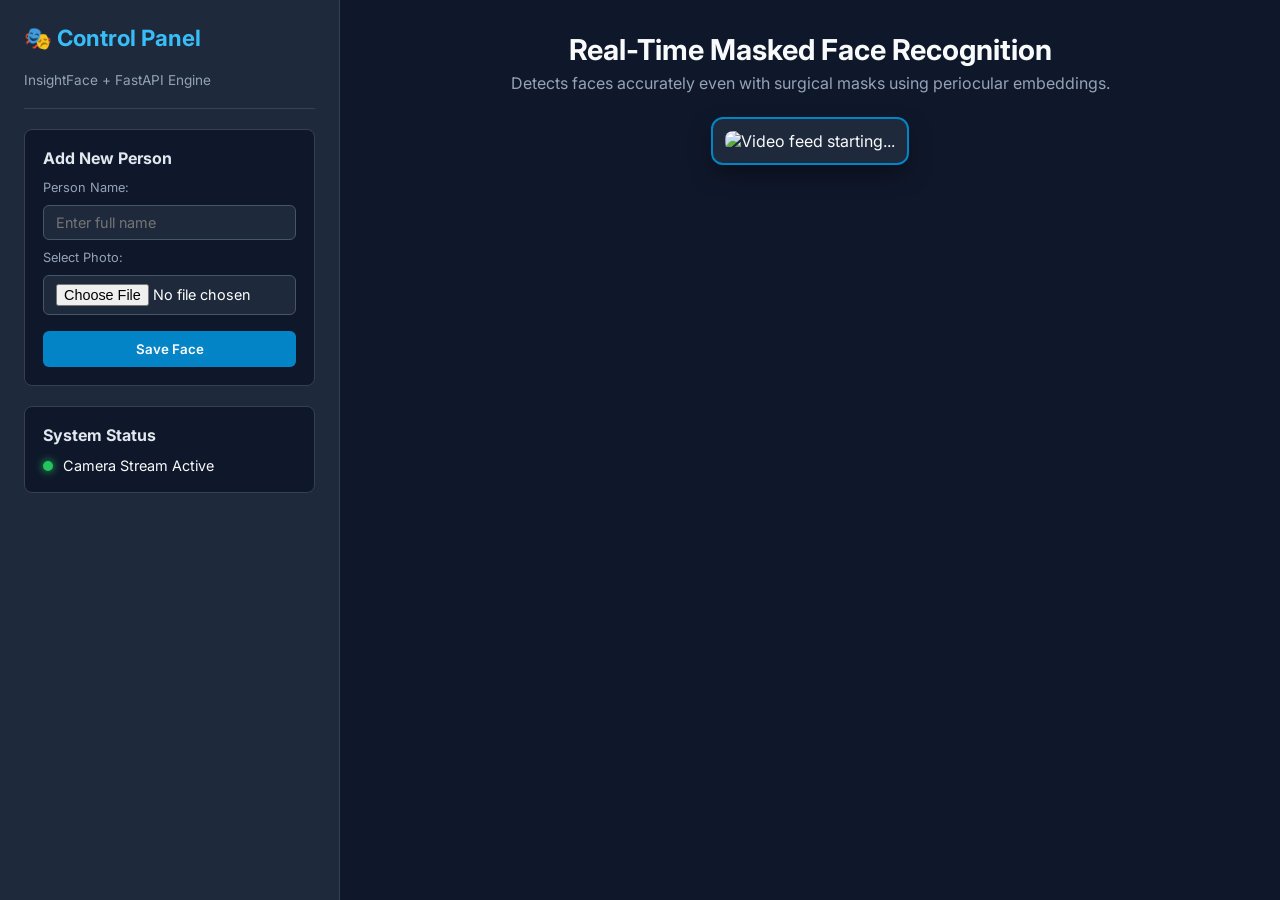
==== templates/index.html @ 17339979 "Final commit - Masked Face Recognition FastAPI Web App" ====
<!DOCTYPE html>
<html lang="en">
<head>
    <meta charset="UTF-8">
    <meta name="viewport" content="width=device-width, initial-scale=1.0">
    <title>Masked Face Recognition System</title>
    <link rel="stylesheet" href="/static/style.css">
    <link href="https://fonts.googleapis.com/css2?family=Inter:wght@400;600;700&display=swap" rel="stylesheet">
</head>
<body>
    <div class="app-container">
        <!-- Sidebar Controls -->
        <aside class="sidebar">
            <h2>🎭 Control Panel</h2>
            <p class="subtitle">InsightFace + FastAPI Engine</p>
            
            <hr class="divider">

            <div class="card">
                <h3>Add New Person</h3>
                <form action="/upload" method="post" enctype="multipart/form-data" class="upload-form">
                    <label for="name">Person Name:</label>
                    <input type="text" id="name" name="name" placeholder="Enter full name" required>
                    
                    <label for="file">Select Photo:</label>
                    <input type="file" id="file" name="file" accept="image/*" required>
                    
                    <button type="submit" class="btn btn-primary">Save Face</button>
                </form>
            </div>

            <div class="card status-card">
                <h3>System Status</h3>
                <div class="status-indicator">
                    <span class="dot green"></span>
                    <span>Camera Stream Active</span>
                </div>
            </div>
        </aside>

        <!-- Main Video Streaming Dashboard -->
        <main class="main-content">
            <header class="header">
                <h1>Real-Time Masked Face Recognition</h1>
                <p>Detects faces accurately even with surgical masks using periocular embeddings.</p>
            </header>

            <div class="video-wrapper">
                <img src="/video_feed" alt="Video feed starting..." class="video-feed">
            </div>
        </main>
    </div>
</body>
</html>
---- static/style.css ----
* {
    box-sizing: border-box;
    margin: 0;
    padding: 0;
    font-family: 'Inter', sans-serif;
}

body {
    background-color: #0f172a;
    color: #f8fafc;
    min-height: 100vh;
}

.app-container {
    display: flex;
    min-height: 100vh;
}

/* Sidebar Styling */
.sidebar {
    width: 340px;
    background-color: #1e293b;
    padding: 24px;
    border-right: 1px solid #334155;
    display: flex;
    flex-direction: column;
    gap: 20px;
}

.sidebar h2 {
    font-size: 1.4rem;
    color: #38bdf8;
}

.subtitle {
    font-size: 0.85rem;
    color: #94a3b8;
}

.divider {
    border: none;
    border-top: 1px solid #334155;
}

.card {
    background-color: #0f172a;
    padding: 18px;
    border-radius: 8px;
    border: 1px solid #334155;
}

.card h3 {
    font-size: 1rem;
    margin-bottom: 12px;
    color: #e2e8f0;
}

.upload-form {
    display: flex;
    flex-direction: column;
    gap: 10px;
}

.upload-form label {
    font-size: 0.8rem;
    color: #94a3b8;
}

.upload-form input {
    background: #1e293b;
    border: 1px solid #475569;
    padding: 8px 12px;
    border-radius: 6px;
    color: white;
    font-size: 0.9rem;
}

.btn-primary {
    margin-top: 6px;
    background-color: #0284c7;
    color: white;
    border: none;
    padding: 10px;
    border-radius: 6px;
    font-weight: 600;
    cursor: pointer;
    transition: background 0.2s;
}

.btn-primary:hover {
    background-color: #0369a1;
}

.status-indicator {
    display: flex;
    align-items: center;
    gap: 10px;
    font-size: 0.9rem;
}

.dot {
    width: 10px;
    height: 10px;
    border-radius: 50%;
}

.dot.green {
    background-color: #22c55e;
    box-shadow: 0 0 8px #22c55e;
}

/* Main Video Section */
.main-content {
    flex: 1;
    padding: 32px;
    display: flex;
    flex-direction: column;
    align-items: center;
}

.header {
    text-align: center;
    margin-bottom: 24px;
}

.header h1 {
    font-size: 1.8rem;
    color: #f8fafc;
    margin-bottom: 6px;
}

.header p {
    color: #94a3b8;
}

.video-wrapper {
    background-color: #1e293b;
    padding: 12px;
    border-radius: 12px;
    border: 2px solid #0284c7;
    box-shadow: 0 10px 25px -5px rgba(0, 0, 0, 0.5);
    display: flex;
    justify-content: center;
}

.video-feed {
    border-radius: 8px;
    max-width: 100%;
    height: auto;
    display: block;
}
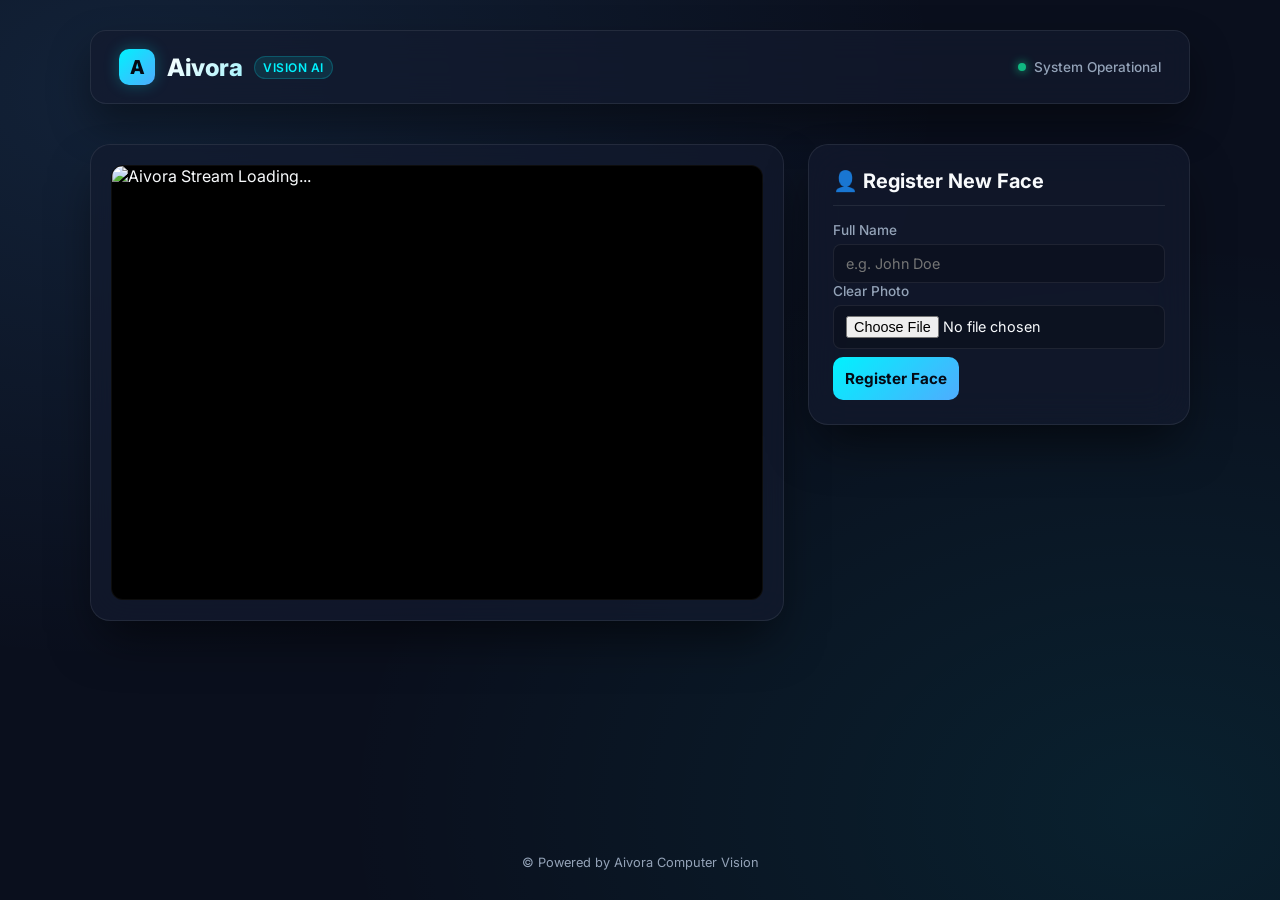
==== commit 6166e956: "updated UI" ====
--- a/templates/index.html
+++ b/templates/index.html
@@ -3,52 +3,349 @@
 <head>
     <meta charset="UTF-8">
     <meta name="viewport" content="width=device-width, initial-scale=1.0">
-    <title>Masked Face Recognition System</title>
-    <link rel="stylesheet" href="/static/style.css">
-    <link href="https://fonts.googleapis.com/css2?family=Inter:wght@400;600;700&display=swap" rel="stylesheet">
+    <title>Aivora — Masked Face Recognition</title>
+    <!-- Google Fonts: Inter -->
+    <link rel="preconnect" href="https://fonts.googleapis.com">
+    <link rel="preconnect" href="https://fonts.gstatic.com" crossorigin>
+    <link href="https://fonts.googleapis.com/css2?family=Inter:wght@300;400;500;600;700;800&display=swap" rel="stylesheet">
+    <style>
+        :root {
+            --bg-primary: #0a0f1d;
+            --bg-secondary: #131b2e;
+            --accent-cyan: #00f2fe;
+            --accent-blue: #4facfe;
+            --accent-glow: rgba(0, 242, 254, 0.25);
+            --text-main: #f8fafc;
+            --text-muted: #94a3b8;
+            --border-color: rgba(255, 255, 255, 0.08);
+            --card-bg: rgba(19, 27, 46, 0.7);
+        }
+
+        * {
+            box-sizing: border-box;
+            margin: 0;
+            padding: 0;
+            font-family: 'Inter', -apple-system, BlinkMacSystemFont, sans-serif;
+        }
+
+        body {
+            background-color: var(--bg-primary);
+            background-image: 
+                radial-gradient(at 10% 10%, rgba(79, 172, 254, 0.12) 0px, transparent 50%),
+                radial-gradient(at 90% 90%, rgba(0, 242, 254, 0.08) 0px, transparent 50%);
+            color: var(--text-main);
+            min-height: 100vh;
+            display: flex;
+            flex-direction: column;
+            align-items: center;
+            padding: 30px 20px;
+        }
+
+        /* Top Navigation Header */
+        header {
+            width: 100%;
+            max-width: 1100px;
+            display: flex;
+            justify-content: space-between;
+            align-items: center;
+            padding: 18px 28px;
+            background: var(--card-bg);
+            backdrop-filter: blur(16px);
+            -webkit-backdrop-filter: blur(16px);
+            border: 1px solid var(--border-color);
+            border-radius: 16px;
+            margin-bottom: 40px;
+            box-shadow: 0 20px 40px rgba(0, 0, 0, 0.4);
+        }
+
+        .brand {
+            display: flex;
+            align-items: center;
+            gap: 12px;
+        }
+
+        .brand-logo {
+            width: 36px;
+            height: 36px;
+            background: linear-gradient(135deg, var(--accent-cyan), var(--accent-blue));
+            border-radius: 10px;
+            display: flex;
+            align-items: center;
+            justify-content: center;
+            box-shadow: 0 0 15px var(--accent-glow);
+            font-weight: 800;
+            color: #040914;
+            font-size: 1.2rem;
+        }
+
+        .brand-name {
+            font-size: 1.5rem;
+            font-weight: 800;
+            letter-spacing: -0.5px;
+            background: linear-gradient(135deg, #ffffff, #a5f3fc);
+            -webkit-background-clip: text;
+            -webkit-text-fill-color: transparent;
+        }
+
+        .brand-badge {
+            font-size: 0.75rem;
+            padding: 3px 8px;
+            background: rgba(0, 242, 254, 0.1);
+            color: var(--accent-cyan);
+            border: 1px solid rgba(0, 242, 254, 0.2);
+            border-radius: 20px;
+            font-weight: 600;
+            text-transform: uppercase;
+            letter-spacing: 0.5px;
+        }
+
+        .header-status {
+            display: flex;
+            align-items: center;
+            gap: 8px;
+            font-size: 0.85rem;
+            color: var(--text-muted);
+            font-weight: 500;
+        }
+
+        .pulse-dot {
+            width: 8px;
+            height: 8px;
+            background-color: #10b981;
+            border-radius: 50%;
+            box-shadow: 0 0 10px #10b981;
+            animation: pulse 2s infinite;
+        }
+
+        @keyframes pulse {
+            0% { transform: scale(0.95); box-shadow: 0 0 0 0 rgba(16, 185, 129, 0.7); }
+            70% { transform: scale(1); box-shadow: 0 0 0 8px rgba(16, 185, 129, 0); }
+            100% { transform: scale(0.95); box-shadow: 0 0 0 0 rgba(16, 185, 129, 0); }
+        }
+
+        /* Main Container */
+        .container {
+            width: 100%;
+            max-width: 1100px;
+            display: grid;
+            grid-template-columns: 2fr 1fr;
+            gap: 24px;
+        }
+
+        @media (max-width: 900px) {
+            .container {
+                grid-template-columns: 1fr;
+            }
+        }
+
+        /* Video Card */
+        .video-card {
+            background: var(--card-bg);
+            backdrop-filter: blur(20px);
+            -webkit-backdrop-filter: blur(20px);
+            border: 1px solid var(--border-color);
+            border-radius: 20px;
+            padding: 20px;
+            box-shadow: 0 25px 50px -12px rgba(0, 0, 0, 0.6);
+        }
+
+        .video-viewport {
+            border-radius: 12px;
+            overflow: hidden;
+            background-color: #000;
+            border: 1px solid rgba(255, 255, 255, 0.05);
+        }
+
+        img {
+            display: block;
+            width: 100%;
+            height: auto;
+        }
+
+        /* Form Card */
+        .form-card {
+            background: var(--card-bg);
+            backdrop-filter: blur(20px);
+            -webkit-backdrop-filter: blur(20px);
+            border: 1px solid var(--border-color);
+            border-radius: 20px;
+            padding: 24px;
+            display: flex;
+            flex-direction: column;
+            gap: 16px;
+            box-shadow: 0 25px 50px -12px rgba(0, 0, 0, 0.6);
+            height: fit-content;
+        }
+
+        .form-card h2 {
+            font-size: 1.25rem;
+            font-weight: 700;
+            color: var(--text-main);
+            border-bottom: 1px solid var(--border-color);
+            padding-bottom: 12px;
+        }
+
+        .input-group {
+            display: flex;
+            flex-direction: column;
+            gap: 6px;
+        }
+
+        .input-group label {
+            font-size: 0.85rem;
+            color: var(--text-muted);
+            font-weight: 500;
+        }
+
+        .input-group input[type="text"],
+        .input-group input[type="file"] {
+            background: rgba(10, 15, 29, 0.6);
+            border: 1px solid var(--border-color);
+            border-radius: 8px;
+            padding: 10px 12px;
+            color: var(--text-main);
+            font-size: 0.9rem;
+            outline: none;
+            transition: border 0.3s ease;
+        }
+
+        .input-group input[type="text"]:focus {
+            border-color: var(--accent-cyan);
+        }
+
+        .btn-submit {
+            background: linear-gradient(135deg, var(--accent-cyan), var(--accent-blue));
+            color: #040914;
+            border: none;
+            padding: 12px;
+            border-radius: 10px;
+            font-weight: 700;
+            font-size: 0.95rem;
+            cursor: pointer;
+            transition: transform 0.2s ease, box-shadow 0.2s ease;
+            margin-top: 8px;
+        }
+
+        .btn-submit:hover {
+            transform: translateY(-2px);
+            box-shadow: 0 5px 15px var(--accent-glow);
+        }
+
+        #status-msg {
+            font-size: 0.85rem;
+            font-weight: 500;
+            padding: 8px 12px;
+            border-radius: 6px;
+            display: none;
+        }
+
+        .msg-success {
+            background: rgba(16, 185, 129, 0.15);
+            color: #34d399;
+            border: 1px solid rgba(16, 185, 129, 0.3);
+        }
+
+        .msg-error {
+            background: rgba(239, 68, 68, 0.15);
+            color: #f87171;
+            border: 1px solid rgba(239, 68, 68, 0.3);
+        }
+
+        footer {
+            margin-top: auto;
+            padding-top: 40px;
+            color: var(--text-muted);
+            font-size: 0.8rem;
+            text-align: center;
+        }
+    </style>
 </head>
 <body>
-    <div class="app-container">
-        <!-- Sidebar Controls -->
-        <aside class="sidebar">
-            <h2>🎭 Control Panel</h2>
-            <p class="subtitle">InsightFace + FastAPI Engine</p>
+
+    <!-- Header -->
+    <header>
+        <div class="brand">
+            <div class="brand-logo">A</div>
+            <span class="brand-name">Aivora</span>
+            <span class="brand-badge">Vision AI</span>
+        </div>
+        <div class="header-status">
+            <div class="pulse-dot"></div>
+            <span>System Operational</span>
+        </div>
+    </header>
+
+    <!-- Main Section -->
+    <div class="container">
+        <!-- Left: Live Feed -->
+        <div class="video-card">
+            <div class="video-viewport">
+                <img src="/video_feed" width="720" height="480" alt="Aivora Stream Loading..." />
+            </div>
+        </div>
+
+        <!-- Right: Register New Face Form -->
+        <div class="form-card">
+            <h2>👤 Register New Face</h2>
             
-            <hr class="divider">
-
-            <div class="card">
-                <h3>Add New Person</h3>
-                <form action="/upload" method="post" enctype="multipart/form-data" class="upload-form">
-                    <label for="name">Person Name:</label>
-                    <input type="text" id="name" name="name" placeholder="Enter full name" required>
-                    
-                    <label for="file">Select Photo:</label>
+            <div id="status-msg"></div>
+
+            <form id="register-form">
+                <div class="input-group">
+                    <label for="person_name">Full Name</label>
+                    <input type="text" id="person_name" name="person_name" placeholder="e.g. John Doe" required>
+                </div>
+
+                <div class="input-group">
+                    <label for="file">Clear Photo</label>
                     <input type="file" id="file" name="file" accept="image/*" required>
-                    
-                    <button type="submit" class="btn btn-primary">Save Face</button>
-                </form>
-            </div>
-
-            <div class="card status-card">
-                <h3>System Status</h3>
-                <div class="status-indicator">
-                    <span class="dot green"></span>
-                    <span>Camera Stream Active</span>
                 </div>
-            </div>
-        </aside>
-
-        <!-- Main Video Streaming Dashboard -->
-        <main class="main-content">
-            <header class="header">
-                <h1>Real-Time Masked Face Recognition</h1>
-                <p>Detects faces accurately even with surgical masks using periocular embeddings.</p>
-            </header>
-
-            <div class="video-wrapper">
-                <img src="/video_feed" alt="Video feed starting..." class="video-feed">
-            </div>
-        </main>
+
+                <button type="submit" class="btn-submit">Register Face</button>
+            </form>
+        </div>
     </div>
+
+    <!-- Footer -->
+    <footer>
+        &copy; Powered by Aivora Computer Vision
+    </footer>
+
+    <!-- JS Form Submit Script -->
+    <script>
+        const form = document.getElementById('register-form');
+        const statusMsg = document.getElementById('status-msg');
+
+        form.addEventListener('submit', async (e) => {
+            e.preventDefault();
+            statusMsg.style.display = 'none';
+
+            const formData = new FormData(form);
+
+            try {
+                const response = await fetch('/upload_face', {
+                    method: 'POST',
+                    body: formData
+                });
+
+                const result = await response.json();
+
+                if (response.ok) {
+                    statusMsg.className = 'msg-success';
+                    statusMsg.innerText = result.message;
+                    statusMsg.style.display = 'block';
+                    form.reset();
+                } else {
+                    statusMsg.className = 'msg-error';
+                    statusMsg.innerText = result.message || 'Error uploading face.';
+                    statusMsg.style.display = 'block';
+                }
+            } catch (error) {
+                statusMsg.className = 'msg-error';
+                statusMsg.innerText = 'Server error. Please try again.';
+                statusMsg.style.display = 'block';
+            }
+        });
+    </script>
 </body>
 </html>
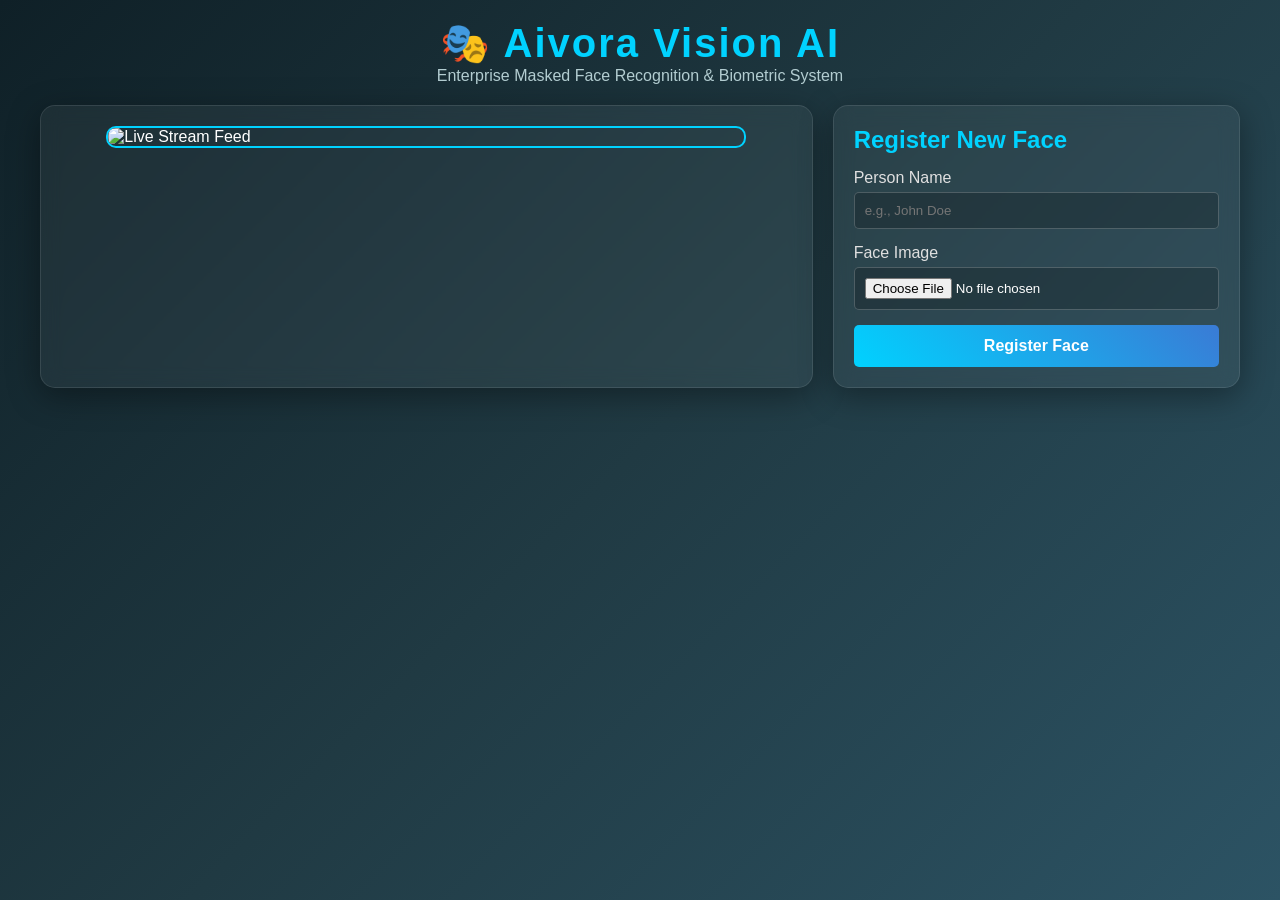
==== commit 270edc00: "Makes UI faster" ====
--- a/templates/index.html
+++ b/templates/index.html
@@ -3,347 +3,194 @@
 <head>
     <meta charset="UTF-8">
     <meta name="viewport" content="width=device-width, initial-scale=1.0">
-    <title>Aivora — Masked Face Recognition</title>
-    <!-- Google Fonts: Inter -->
-    <link rel="preconnect" href="https://fonts.googleapis.com">
-    <link rel="preconnect" href="https://fonts.gstatic.com" crossorigin>
-    <link href="https://fonts.googleapis.com/css2?family=Inter:wght@300;400;500;600;700;800&display=swap" rel="stylesheet">
+    <title>Aivora Vision AI</title>
     <style>
-        :root {
-            --bg-primary: #0a0f1d;
-            --bg-secondary: #131b2e;
-            --accent-cyan: #00f2fe;
-            --accent-blue: #4facfe;
-            --accent-glow: rgba(0, 242, 254, 0.25);
-            --text-main: #f8fafc;
-            --text-muted: #94a3b8;
-            --border-color: rgba(255, 255, 255, 0.08);
-            --card-bg: rgba(19, 27, 46, 0.7);
-        }
-
         * {
             box-sizing: border-box;
             margin: 0;
             padding: 0;
-            font-family: 'Inter', -apple-system, BlinkMacSystemFont, sans-serif;
+            font-family: 'Segoe UI', Tahoma, Geneva, Verdana, sans-serif;
         }
 
         body {
-            background-color: var(--bg-primary);
-            background-image: 
-                radial-gradient(at 10% 10%, rgba(79, 172, 254, 0.12) 0px, transparent 50%),
-                radial-gradient(at 90% 90%, rgba(0, 242, 254, 0.08) 0px, transparent 50%);
-            color: var(--text-main);
+            background: linear-gradient(135deg, #0f2027, #203a43, #2c5364);
+            color: #ffffff;
             min-height: 100vh;
             display: flex;
             flex-direction: column;
             align-items: center;
-            padding: 30px 20px;
+            padding: 20px;
         }
 
-        /* Top Navigation Header */
         header {
-            width: 100%;
-            max-width: 1100px;
-            display: flex;
-            justify-content: space-between;
-            align-items: center;
-            padding: 18px 28px;
-            background: var(--card-bg);
-            backdrop-filter: blur(16px);
-            -webkit-backdrop-filter: blur(16px);
-            border: 1px solid var(--border-color);
-            border-radius: 16px;
-            margin-bottom: 40px;
-            box-shadow: 0 20px 40px rgba(0, 0, 0, 0.4);
+            margin-bottom: 20px;
+            text-align: center;
         }
 
-        .brand {
-            display: flex;
-            align-items: center;
-            gap: 12px;
+        header h1 {
+            font-size: 2.5rem;
+            letter-spacing: 2px;
+            color: #00d2ff;
         }
 
-        .brand-logo {
-            width: 36px;
-            height: 36px;
-            background: linear-gradient(135deg, var(--accent-cyan), var(--accent-blue));
-            border-radius: 10px;
-            display: flex;
-            align-items: center;
-            justify-content: center;
-            box-shadow: 0 0 15px var(--accent-glow);
-            font-weight: 800;
-            color: #040914;
-            font-size: 1.2rem;
+        header p {
+            font-size: 1rem;
+            color: #b3cdd1;
         }
 
-        .brand-name {
-            font-size: 1.5rem;
-            font-weight: 800;
-            letter-spacing: -0.5px;
-            background: linear-gradient(135deg, #ffffff, #a5f3fc);
-            -webkit-background-clip: text;
-            -webkit-text-fill-color: transparent;
+        .container {
+            display: flex;
+            flex-wrap: wrap;
+            gap: 20px;
+            justify-content: center;
+            width: 100%;
+            max-width: 1200px;
         }
 
-        .brand-badge {
-            font-size: 0.75rem;
-            padding: 3px 8px;
-            background: rgba(0, 242, 254, 0.1);
-            color: var(--accent-cyan);
-            border: 1px solid rgba(0, 242, 254, 0.2);
-            border-radius: 20px;
-            font-weight: 600;
-            text-transform: uppercase;
-            letter-spacing: 0.5px;
+        .card {
+            background: rgba(255, 255, 255, 0.05);
+            backdrop-filter: blur(10px);
+            border: 1px solid rgba(255, 255, 255, 0.1);
+            border-radius: 15px;
+            padding: 20px;
+            box-shadow: 0 8px 32px 0 rgba(0, 0, 0, 0.37);
         }
 
-        .header-status {
+        .video-card {
+            flex: 2;
+            min-width: 320px;
             display: flex;
+            flex-direction: column;
             align-items: center;
-            gap: 8px;
-            font-size: 0.85rem;
-            color: var(--text-muted);
-            font-weight: 500;
         }
 
-        .pulse-dot {
-            width: 8px;
-            height: 8px;
-            background-color: #10b981;
-            border-radius: 50%;
-            box-shadow: 0 0 10px #10b981;
-            animation: pulse 2s infinite;
+        .video-card img {
+            width: 100%;
+            max-width: 640px;
+            border-radius: 10px;
+            border: 2px solid #00d2ff;
         }
 
-        @keyframes pulse {
-            0% { transform: scale(0.95); box-shadow: 0 0 0 0 rgba(16, 185, 129, 0.7); }
-            70% { transform: scale(1); box-shadow: 0 0 0 8px rgba(16, 185, 129, 0); }
-            100% { transform: scale(0.95); box-shadow: 0 0 0 0 rgba(16, 185, 129, 0); }
-        }
-
-        /* Main Container */
-        .container {
-            width: 100%;
-            max-width: 1100px;
-            display: grid;
-            grid-template-columns: 2fr 1fr;
-            gap: 24px;
-        }
-
-        @media (max-width: 900px) {
-            .container {
-                grid-template-columns: 1fr;
-            }
-        }
-
-        /* Video Card */
-        .video-card {
-            background: var(--card-bg);
-            backdrop-filter: blur(20px);
-            -webkit-backdrop-filter: blur(20px);
-            border: 1px solid var(--border-color);
-            border-radius: 20px;
-            padding: 20px;
-            box-shadow: 0 25px 50px -12px rgba(0, 0, 0, 0.6);
-        }
-
-        .video-viewport {
-            border-radius: 12px;
-            overflow: hidden;
-            background-color: #000;
-            border: 1px solid rgba(255, 255, 255, 0.05);
-        }
-
-        img {
-            display: block;
-            width: 100%;
-            height: auto;
-        }
-
-        /* Form Card */
         .form-card {
-            background: var(--card-bg);
-            backdrop-filter: blur(20px);
-            -webkit-backdrop-filter: blur(20px);
-            border: 1px solid var(--border-color);
-            border-radius: 20px;
-            padding: 24px;
-            display: flex;
-            flex-direction: column;
-            gap: 16px;
-            box-shadow: 0 25px 50px -12px rgba(0, 0, 0, 0.6);
-            height: fit-content;
+            flex: 1;
+            min-width: 300px;
         }
 
         .form-card h2 {
-            font-size: 1.25rem;
-            font-weight: 700;
-            color: var(--text-main);
-            border-bottom: 1px solid var(--border-color);
-            padding-bottom: 12px;
+            margin-bottom: 15px;
+            color: #00d2ff;
         }
 
-        .input-group {
-            display: flex;
-            flex-direction: column;
-            gap: 6px;
+        .form-group {
+            margin-bottom: 15px;
         }
 
-        .input-group label {
-            font-size: 0.85rem;
-            color: var(--text-muted);
-            font-weight: 500;
+        .form-group label {
+            display: block;
+            margin-bottom: 5px;
+            color: #e0e0e0;
         }
 
-        .input-group input[type="text"],
-        .input-group input[type="file"] {
-            background: rgba(10, 15, 29, 0.6);
-            border: 1px solid var(--border-color);
-            border-radius: 8px;
-            padding: 10px 12px;
-            color: var(--text-main);
-            font-size: 0.9rem;
+        .form-group input {
+            width: 100%;
+            padding: 10px;
+            border-radius: 5px;
+            border: 1px solid rgba(255, 255, 255, 0.2);
+            background: rgba(0, 0, 0, 0.2);
+            color: #fff;
             outline: none;
-            transition: border 0.3s ease;
         }
 
-        .input-group input[type="text"]:focus {
-            border-color: var(--accent-cyan);
+        .btn {
+            width: 100%;
+            padding: 12px;
+            border: none;
+            border-radius: 5px;
+            background: linear-gradient(45deg, #00d2ff, #3a7bd5);
+            color: #fff;
+            font-size: 1rem;
+            font-weight: bold;
+            cursor: pointer;
+            transition: 0.3s;
         }
 
-        .btn-submit {
-            background: linear-gradient(135deg, var(--accent-cyan), var(--accent-blue));
-            color: #040914;
-            border: none;
-            padding: 12px;
-            border-radius: 10px;
-            font-weight: 700;
-            font-size: 0.95rem;
-            cursor: pointer;
-            transition: transform 0.2s ease, box-shadow 0.2s ease;
-            margin-top: 8px;
+        .btn:hover {
+            opacity: 0.9;
         }
 
-        .btn-submit:hover {
-            transform: translateY(-2px);
-            box-shadow: 0 5px 15px var(--accent-glow);
+        #alert-box {
+            margin-top: 15px;
+            padding: 10px;
+            border-radius: 5px;
+            display: none;
+            font-size: 0.9rem;
         }
 
-        #status-msg {
-            font-size: 0.85rem;
-            font-weight: 500;
-            padding: 8px 12px;
-            border-radius: 6px;
-            display: none;
-        }
-
-        .msg-success {
-            background: rgba(16, 185, 129, 0.15);
-            color: #34d399;
-            border: 1px solid rgba(16, 185, 129, 0.3);
-        }
-
-        .msg-error {
-            background: rgba(239, 68, 68, 0.15);
-            color: #f87171;
-            border: 1px solid rgba(239, 68, 68, 0.3);
-        }
-
-        footer {
-            margin-top: auto;
-            padding-top: 40px;
-            color: var(--text-muted);
-            font-size: 0.8rem;
-            text-align: center;
-        }
+        .success { background: rgba(40, 167, 69, 0.3); border: 1px solid #28a745; }
+        .error { background: rgba(220, 53, 69, 0.3); border: 1px solid #dc3545; }
     </style>
 </head>
 <body>
 
-    <!-- Header -->
     <header>
-        <div class="brand">
-            <div class="brand-logo">A</div>
-            <span class="brand-name">Aivora</span>
-            <span class="brand-badge">Vision AI</span>
-        </div>
-        <div class="header-status">
-            <div class="pulse-dot"></div>
-            <span>System Operational</span>
-        </div>
+        <h1>🎭 Aivora Vision AI</h1>
+        <p>Enterprise Masked Face Recognition & Biometric System</p>
     </header>
 
-    <!-- Main Section -->
     <div class="container">
-        <!-- Left: Live Feed -->
-        <div class="video-card">
-            <div class="video-viewport">
-                <img src="/video_feed" width="720" height="480" alt="Aivora Stream Loading..." />
-            </div>
+        <!-- Live Stream Video -->
+        <div class="card video-card">
+            <img src="/video_feed" alt="Live Stream Feed">
         </div>
 
-        <!-- Right: Register New Face Form -->
-        <div class="form-card">
-            <h2>👤 Register New Face</h2>
-            
-            <div id="status-msg"></div>
-
-            <form id="register-form">
-                <div class="input-group">
-                    <label for="person_name">Full Name</label>
-                    <input type="text" id="person_name" name="person_name" placeholder="e.g. John Doe" required>
+        <!-- Registration Form -->
+        <div class="card form-card">
+            <h2>Register New Face</h2>
+            <form id="registerForm">
+                <div class="form-group">
+                    <label for="person_name">Person Name</label>
+                    <input type="text" id="person_name" name="person_name" required placeholder="e.g., John Doe">
                 </div>
-
-                <div class="input-group">
-                    <label for="file">Clear Photo</label>
+                <div class="form-group">
+                    <label for="file">Face Image</label>
                     <input type="file" id="file" name="file" accept="image/*" required>
                 </div>
-
-                <button type="submit" class="btn-submit">Register Face</button>
+                <button type="submit" class="btn">Register Face</button>
             </form>
+            <div id="alert-box"></div>
         </div>
     </div>
 
-    <!-- Footer -->
-    <footer>
-        &copy; Powered by Aivora Computer Vision
-    </footer>
-
-    <!-- JS Form Submit Script -->
     <script>
-        const form = document.getElementById('register-form');
-        const statusMsg = document.getElementById('status-msg');
+        const form = document.getElementById('registerForm');
+        const alertBox = document.getElementById('alert-box');
 
         form.addEventListener('submit', async (e) => {
             e.preventDefault();
-            statusMsg.style.display = 'none';
+            const formData = new FormData(form);
 
-            const formData = new FormData(form);
+            alertBox.style.display = 'none';
 
             try {
                 const response = await fetch('/upload_face', {
                     method: 'POST',
                     body: formData
                 });
-
                 const result = await response.json();
 
+                alertBox.style.display = 'block';
+                alertBox.innerText = result.message;
+
                 if (response.ok) {
-                    statusMsg.className = 'msg-success';
-                    statusMsg.innerText = result.message;
-                    statusMsg.style.display = 'block';
+                    alertBox.className = 'success';
                     form.reset();
                 } else {
-                    statusMsg.className = 'msg-error';
-                    statusMsg.innerText = result.message || 'Error uploading face.';
-                    statusMsg.style.display = 'block';
+                    alertBox.className = 'error';
                 }
-            } catch (error) {
-                statusMsg.className = 'msg-error';
-                statusMsg.innerText = 'Server error. Please try again.';
-                statusMsg.style.display = 'block';
+            } catch (err) {
+                alertBox.style.display = 'block';
+                alertBox.className = 'error';
+                alertBox.innerText = 'Network Error! Failed to connect to server.';
             }
         });
     </script>
